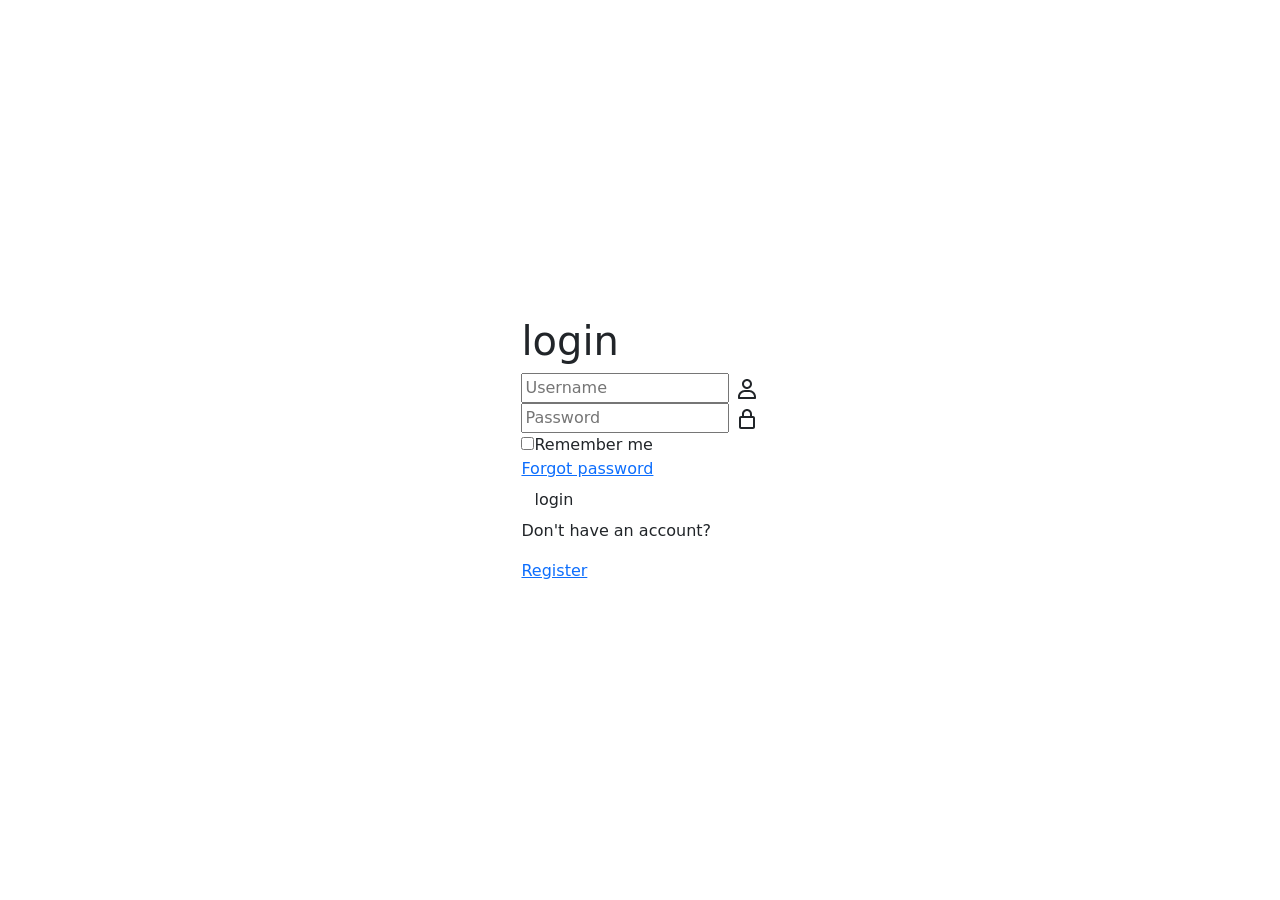
==== index.html @ f79cc148 "update changes on index.html" ====
<!doctype html>
<html lang="en">
<head>
    <meta charset="utf-8">
    <meta name="viewport" content="width=device-width, initial-scale=1">
    <title>Study Tracker</title>
    <link rel="stylesheet" href="styles.css">
    <link href="https://cdn.jsdelivr.net/npm/bootstrap@5.3.8/dist/css/bootstrap.min.css" rel="stylesheet" integrity="sha384-sRIl4kxILFvY47J16cr9ZwB07vP4J8+LH7qKQnuqkuIAvNWLzeN8tE5YBujZqJLB" crossorigin="anonymous">
</head>
<body>
    <div class="wrapper">
        <form action="">
            <h1>login</h1>
            <div class="input-box">
                <input type="text" placeholder="Username" required>
                <svg  xmlns="http://www.w3.org/2000/svg" width="24" height="24"  
fill="currentColor" viewBox="0 0 24 24" >
<!--Boxicons v3.0.8 https://boxicons.com | License  https://docs.boxicons.com/free-->
<path d="M12 12c2.76 0 5-2.24 5-5s-2.24-5-5-5-5 2.24-5 5 2.24 5 5 5m0-8c1.65 0 3 1.35 3 3s-1.35 3-3 3-3-1.35-3-3 1.35-3 3-3M4 22h16c.55 0 1-.45 1-1v-1c0-3.86-3.14-7-7-7h-4c-3.86 0-7 3.14-7 7v1c0 .55.45 1 1 1m6-7h4c2.76 0 5 2.24 5 5H5c0-2.76 2.24-5 5-5"></path>
</svg>
            </div>
            <div class="input-box">
                <input type="password" placeholder="Password" required>
                <svg  xmlns="http://www.w3.org/2000/svg" width="24" height="24"  
fill="currentColor" viewBox="0 0 24 24" >
<!--Boxicons v3.0.8 https://boxicons.com | License  https://docs.boxicons.com/free-->
<path d="M6 22h12c1.1 0 2-.9 2-2v-9c0-1.1-.9-2-2-2h-1V7c0-2.76-2.24-5-5-5S7 4.24 7 7v2H6c-1.1 0-2 .9-2 2v9c0 1.1.9 2 2 2M9 7c0-1.65 1.35-3 3-3s3 1.35 3 3v2H9zm-3 4h12v9H6z"></path>
</svg>
            </div>
            <div class="Remember-forget">
                <label><input type="checkbox">Remember me</label>
                <br>
                <a href="#">Forgot password</a>
            </div>
            <button type="submit" class="btn">login</button>
            <div class="register-link">
                <p>Don't have an account? </p><a href="#">Register</a>
            </div>
        </form>
    </div>

    <script src="https://cdn.jsdelivr.net/npm/bootstrap@5.3.8/dist/js/bootstrap.bundle.min.js" integrity="sha384-FKyoEForCGlyvwx9Hj09JcYn3nv7wiPVlz7YYwJrWVcXK/BmnVDxM+D2scQbITxI" crossorigin="anonymous"></script>
</body>
</html>
---- styles.css ----
body {
    display: flex;
    justify-content: center;
    align-items: center;
    min-height: 100vh;
    background-color: seagreen;
}
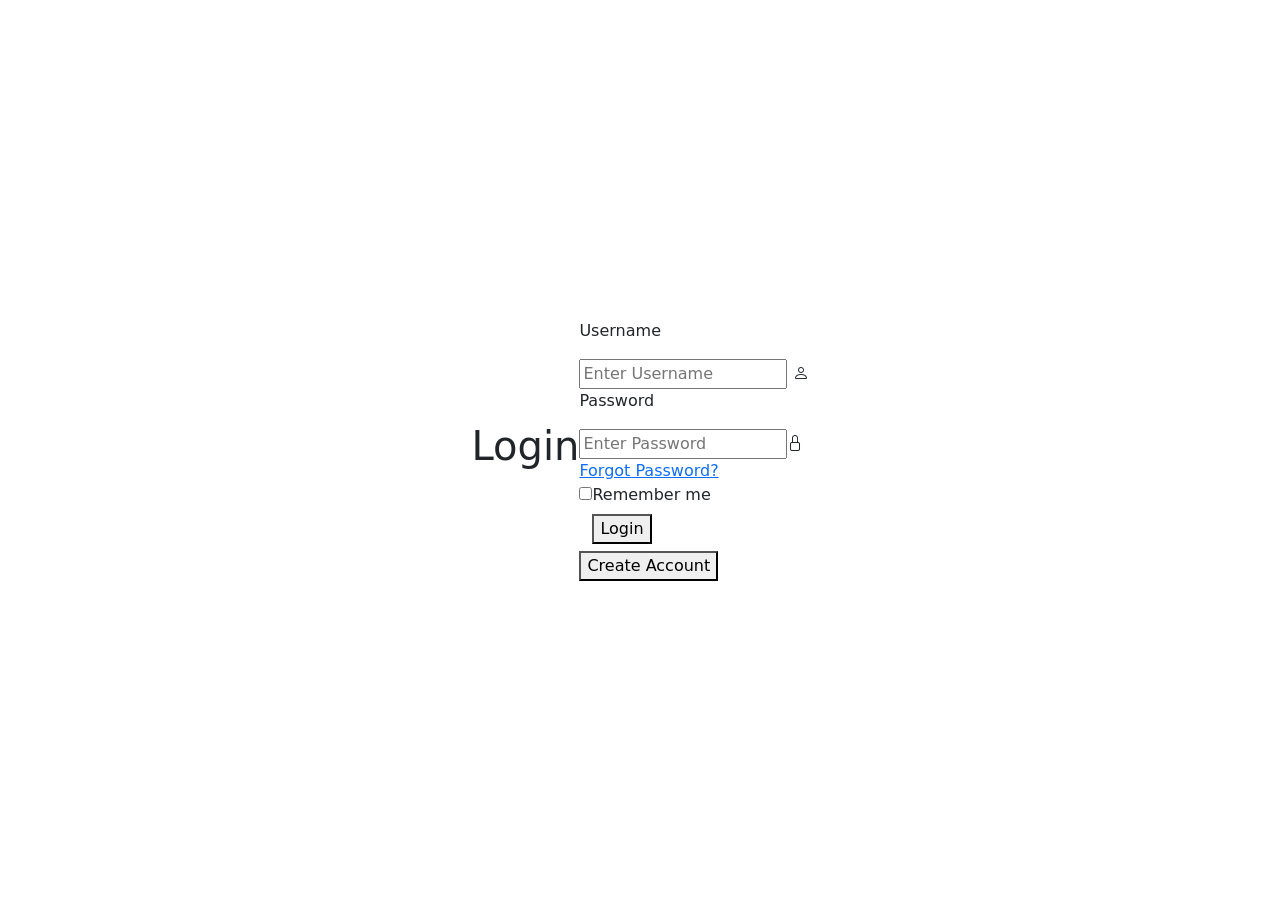
==== commit 2042fd89: "update changes on index.html" ====
--- a/index.html
+++ b/index.html
@@ -4,41 +4,41 @@
     <meta charset="utf-8">
     <meta name="viewport" content="width=device-width, initial-scale=1">
     <title>Study Tracker</title>
-    <link rel="stylesheet" href="styles.css">
+    <link rel="stylesheet" href="style.css">
+
     <link href="https://cdn.jsdelivr.net/npm/bootstrap@5.3.8/dist/css/bootstrap.min.css" rel="stylesheet" integrity="sha384-sRIl4kxILFvY47J16cr9ZwB07vP4J8+LH7qKQnuqkuIAvNWLzeN8tE5YBujZqJLB" crossorigin="anonymous">
+    
+    <link rel="stylesheet" href="https://cdn.jsdelivr.net/npm/bootstrap-icons@1.13.1/font/bootstrap-icons.css">
 </head>
 <body>
+    <h1>Login</h1>
+
     <div class="wrapper">
-        <form action="">
-            <h1>login</h1>
-            <div class="input-box">
-                <input type="text" placeholder="Username" required>
-                <svg  xmlns="http://www.w3.org/2000/svg" width="24" height="24"  
-fill="currentColor" viewBox="0 0 24 24" >
-<!--Boxicons v3.0.8 https://boxicons.com | License  https://docs.boxicons.com/free-->
-<path d="M12 12c2.76 0 5-2.24 5-5s-2.24-5-5-5-5 2.24-5 5 2.24 5 5 5m0-8c1.65 0 3 1.35 3 3s-1.35 3-3 3-3-1.35-3-3 1.35-3 3-3M4 22h16c.55 0 1-.45 1-1v-1c0-3.86-3.14-7-7-7h-4c-3.86 0-7 3.14-7 7v1c0 .55.45 1 1 1m6-7h4c2.76 0 5 2.24 5 5H5c0-2.76 2.24-5 5-5"></path>
-</svg>
-            </div>
-            <div class="input-box">
-                <input type="password" placeholder="Password" required>
-                <svg  xmlns="http://www.w3.org/2000/svg" width="24" height="24"  
-fill="currentColor" viewBox="0 0 24 24" >
-<!--Boxicons v3.0.8 https://boxicons.com | License  https://docs.boxicons.com/free-->
-<path d="M6 22h12c1.1 0 2-.9 2-2v-9c0-1.1-.9-2-2-2h-1V7c0-2.76-2.24-5-5-5S7 4.24 7 7v2H6c-1.1 0-2 .9-2 2v9c0 1.1.9 2 2 2M9 7c0-1.65 1.35-3 3-3s3 1.35 3 3v2H9zm-3 4h12v9H6z"></path>
-</svg>
-            </div>
-            <div class="Remember-forget">
-                <label><input type="checkbox">Remember me</label>
-                <br>
-                <a href="#">Forgot password</a>
-            </div>
-            <button type="submit" class="btn">login</button>
-            <div class="register-link">
-                <p>Don't have an account? </p><a href="#">Register</a>
-            </div>
-        </form>
+        <div class="username">
+            <p>Username</p>
+            <input class="username" type="Username" placeholder="Enter Username">
+            <i class="bi bi-person"></i>
+
+        </div>
+        <div class="password">
+            <p>Password</p>
+            <input class="Password" type="password" placeholder="Enter Password"><i class="bi bi-lock"></i>
+        </div>
+
+        <a href="#" target="_blank">Forgot Password?</a>
+
+        <div class="Remember-me">
+            <input class="Remember-me" type="checkbox">Remember me
+        </div>
+
+        <div class="btn">
+            <button type="submit" placeholder="Login">Login</button>
+        </div>
+
+        <div class="Create-Acc">
+            <button type="button" placeholder="Create Account">Create Account
+        </div>
+
     </div>
-
-    <script src="https://cdn.jsdelivr.net/npm/bootstrap@5.3.8/dist/js/bootstrap.bundle.min.js" integrity="sha384-FKyoEForCGlyvwx9Hj09JcYn3nv7wiPVlz7YYwJrWVcXK/BmnVDxM+D2scQbITxI" crossorigin="anonymous"></script>
 </body>
 </html>
--- a/style.css
+++ b/style.css
@@ -0,0 +1,6 @@
+body {
+    display: flex;
+    justify-content: center;
+    align-items: center;
+    min-height: 100vh;
+}
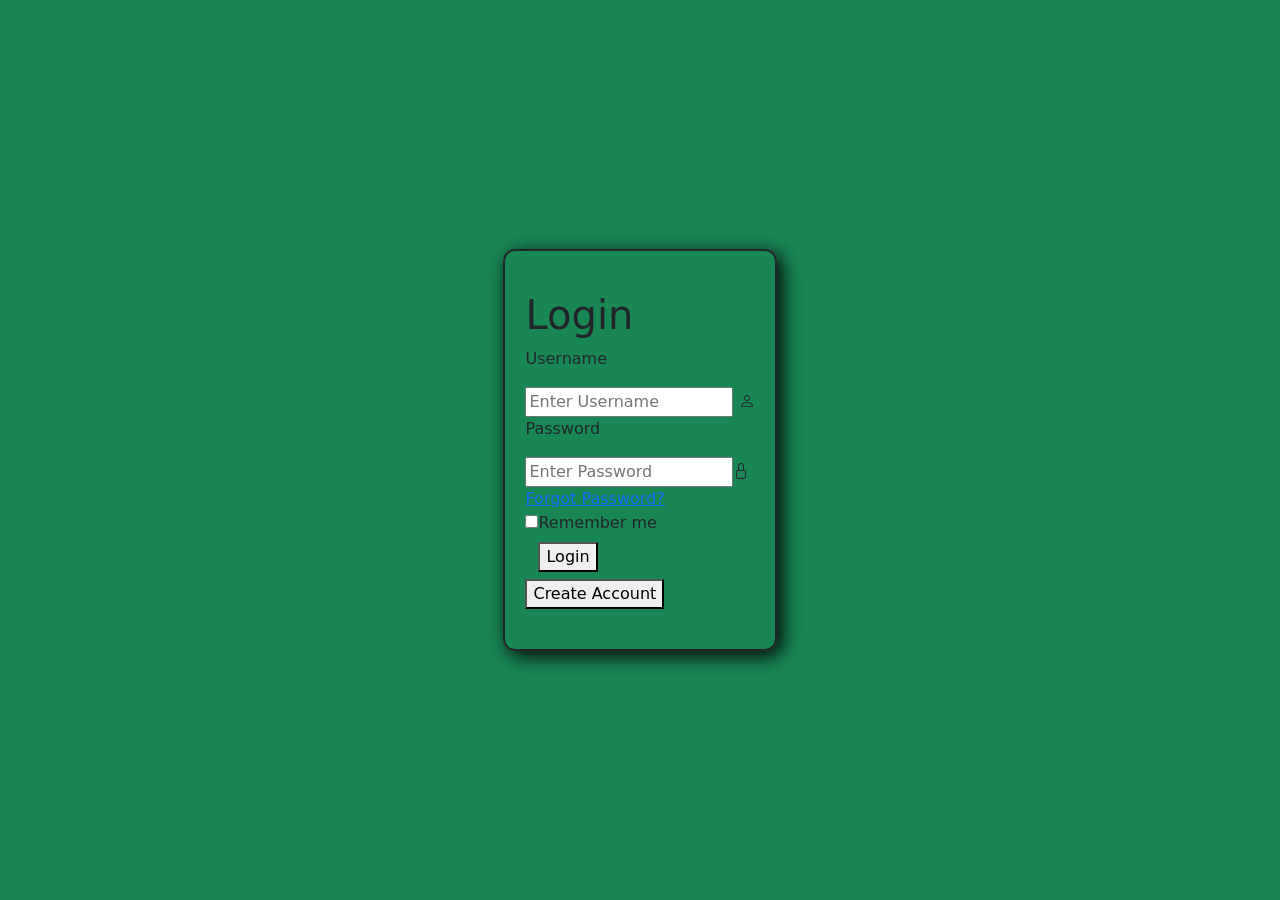
==== commit 869efc37: "add styles on style.css" ====
--- a/index.html
+++ b/index.html
@@ -1,4 +1,4 @@
-<!doctype html>
+<!Doctype html>
 <html lang="en">
 <head>
     <meta charset="utf-8">
@@ -10,10 +10,9 @@
     
     <link rel="stylesheet" href="https://cdn.jsdelivr.net/npm/bootstrap-icons@1.13.1/font/bootstrap-icons.css">
 </head>
-<body>
-    <h1>Login</h1>
-
+<body class="bg-success">
     <div class="wrapper">
+        <h1>Login</h1>
         <div class="username">
             <p>Username</p>
             <input class="username" type="Username" placeholder="Enter Username">
--- a/style.css
+++ b/style.css
@@ -1,6 +1,22 @@
-body {
+.bg-success {
     display: flex;
     justify-content: center;
     align-items: center;
     min-height: 100vh;
-}+}
+.wrapper {
+    border-color: black;
+    border: 2px;
+    border-style: solid;
+    border-radius: 12px;
+    box-shadow: 5px 5px 20px black;
+    padding-left: 20px;
+    padding-top: 40px;
+    padding-bottom: 40px;
+    padding-right: 20px;
+    transition: opacity 0.2s,
+}
+.wrapper:hover {
+    opacity: 0.9;
+    
+}
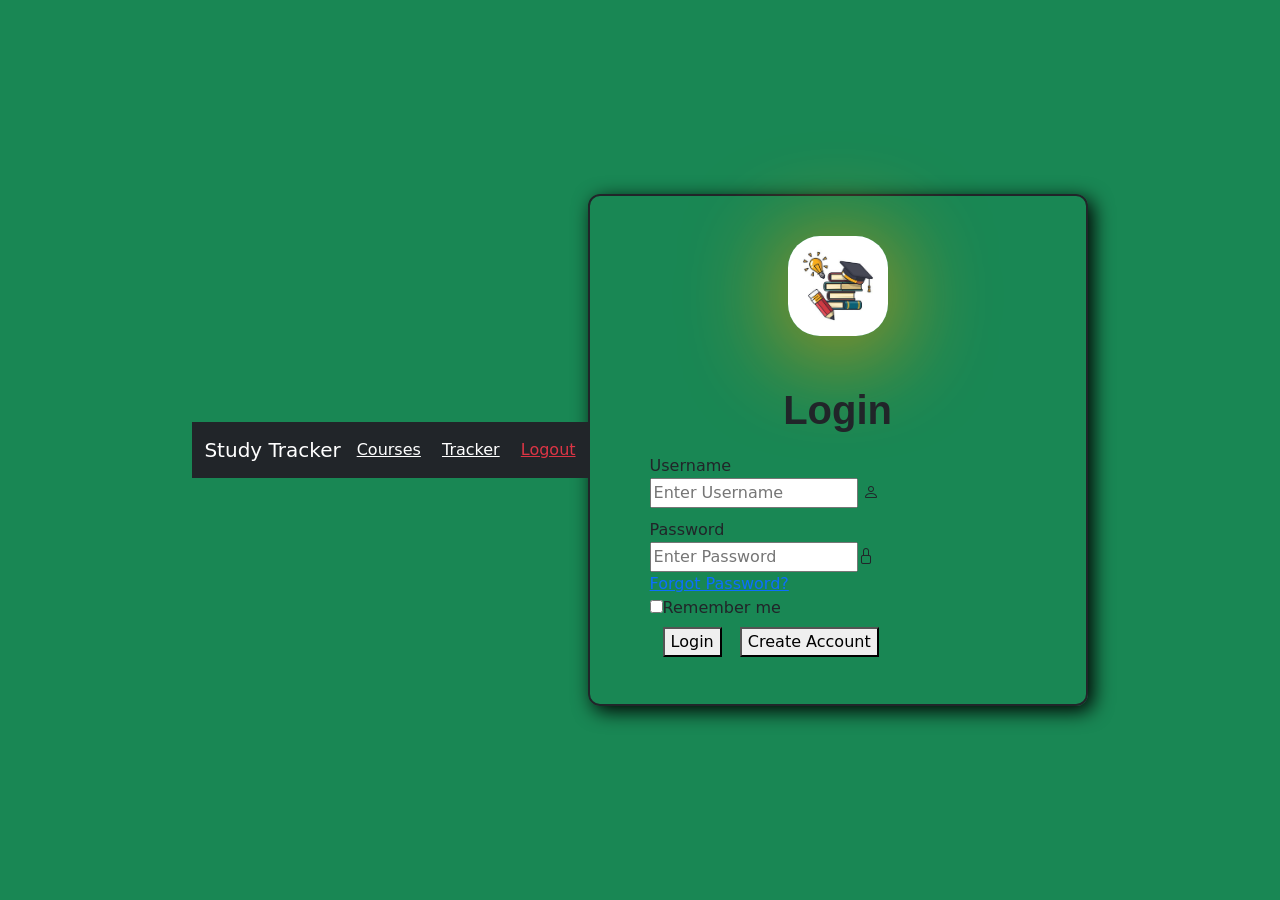
==== commit 67d34543: "adding the navigation bar" ====
--- a/index.html
+++ b/index.html
@@ -1,26 +1,42 @@
 <!Doctype html>
 <html lang="en">
 <head>
-    <meta charset="utf-8">
+    <meta charset="UTF-8">
     <meta name="viewport" content="width=device-width, initial-scale=1">
+
     <title>Study Tracker</title>
+
+     <link href="https://cdn.jsdelivr.net/npm/bootstrap@5.3.8/dist/css/bootstrap.min.css" rel="stylesheet" integrity="sha384-sRIl4kxILFvY47J16cr9ZwB07vP4J8+LH7qKQnuqkuIAvNWLzeN8tE5YBujZqJLB" crossorigin="anonymous">
     <link rel="stylesheet" href="style.css">
 
-    <link href="https://cdn.jsdelivr.net/npm/bootstrap@5.3.8/dist/css/bootstrap.min.css" rel="stylesheet" integrity="sha384-sRIl4kxILFvY47J16cr9ZwB07vP4J8+LH7qKQnuqkuIAvNWLzeN8tE5YBujZqJLB" crossorigin="anonymous">
+   
     
     <link rel="stylesheet" href="https://cdn.jsdelivr.net/npm/bootstrap-icons@1.13.1/font/bootstrap-icons.css">
+
 </head>
 <body class="bg-success">
+     <nav class="navbar navbar-dark bg-dark">
+     <div class="container">
+     <a class="navbar-brand" href="login.html">Study Tracker</a>
+     <div>
+      <a href="courses.html" class="text-white me-3">Courses</a>
+      <a href="tracker.html" class="text-white me-3">Tracker</a>
+      <a href="login.html" class="text-danger">Logout</a>
+    </div>
+  </div>
+</nav>
+
     <div class="wrapper">
+        <img class="Hero-img" src="Image/Assets/Pasted image.png" width="100px">
         <h1>Login</h1>
         <div class="username">
-            <p>Username</p>
+            <p class="Description">Username</p>
             <input class="username" type="Username" placeholder="Enter Username">
             <i class="bi bi-person"></i>
 
         </div>
         <div class="password">
-            <p>Password</p>
+            <p class="Description2">Password</p>
             <input class="Password" type="password" placeholder="Enter Password"><i class="bi bi-lock"></i>
         </div>
 
@@ -31,11 +47,11 @@
         </div>
 
         <div class="btn">
-            <button type="submit" placeholder="Login">Login</button>
+            <button type="button" placeholder="Login">Login</button>
         </div>
 
         <div class="Create-Acc">
-            <button type="button" placeholder="Create Account">Create Account
+            <button type="button" placeholder="Create Account">Create Account</button>
         </div>
 
     </div>
--- a/style.css
+++ b/style.css
@@ -4,19 +4,52 @@
     align-items: center;
     min-height: 100vh;
 }
+
 .wrapper {
     border-color: black;
     border: 2px;
     border-style: solid;
     border-radius: 12px;
     box-shadow: 5px 5px 20px black;
-    padding-left: 20px;
+    width: 500px;
+    padding-left: 60px;
     padding-top: 40px;
     padding-bottom: 40px;
-    padding-right: 20px;
+    padding-right: 60px;
     transition: opacity 0.2s,
+        transform 0.3s;
 }
 .wrapper:hover {
     opacity: 0.9;
-    
+    transform: scale(1.01);
 }
+
+.Hero-img {
+    display: block;
+    margin: auto;
+    border-radius: 32px;
+    box-shadow: 0px 10px 100px rgb(232, 152, 5);
+    margin-bottom: 0;
+}
+
+.wrapper h1 {
+    margin-top: 50px;
+    text-align: center;
+    font-family: -apple-system, BlinkMacSystemFont, "Segoe UI", Roboto, Arial, sans-serif;
+    font-weight: bold;
+    margin-bottom: 0;
+}
+
+.Description {
+    margin-top: 20px;
+    margin-bottom: 0;
+}
+.Description2 {
+    margin-top: 10px;
+    margin-bottom: 0;
+}
+
+.btn ,
+.Create-Acc {
+    display: inline-block;
+}
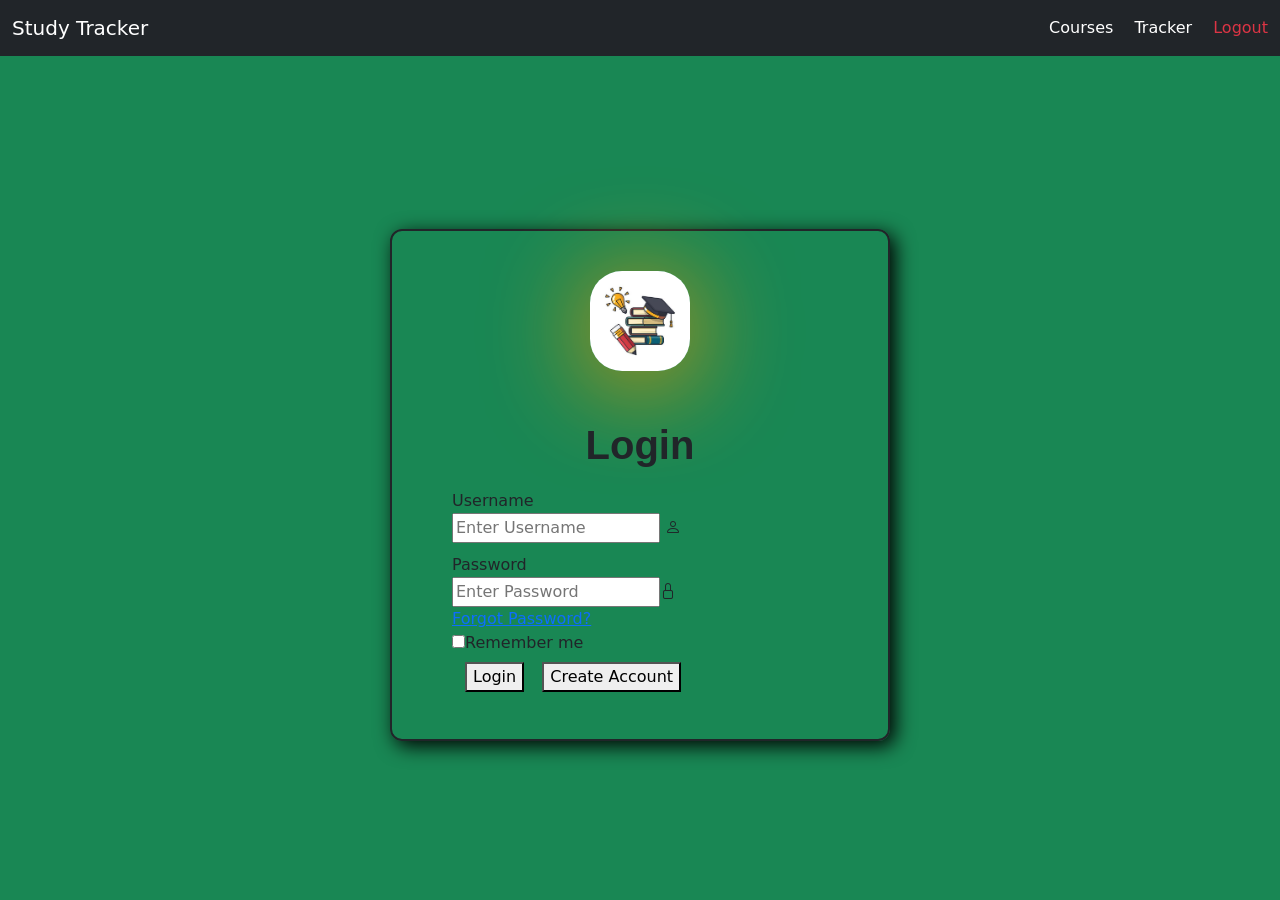
==== commit 540f1948: "putting the navigation bar at the top of the page" ====
--- a/index.html
+++ b/index.html
@@ -4,27 +4,30 @@
     <meta charset="UTF-8">
     <meta name="viewport" content="width=device-width, initial-scale=1">
 
-    <title>Study Tracker</title>
+    <title>STUDY TRACKER</title>
 
      <link href="https://cdn.jsdelivr.net/npm/bootstrap@5.3.8/dist/css/bootstrap.min.css" rel="stylesheet" integrity="sha384-sRIl4kxILFvY47J16cr9ZwB07vP4J8+LH7qKQnuqkuIAvNWLzeN8tE5YBujZqJLB" crossorigin="anonymous">
-    <link rel="stylesheet" href="style.css">
+     <link rel="stylesheet" href="style.css">
 
    
     
-    <link rel="stylesheet" href="https://cdn.jsdelivr.net/npm/bootstrap-icons@1.13.1/font/bootstrap-icons.css">
+     <link rel="stylesheet" href="https://cdn.jsdelivr.net/npm/bootstrap-icons@1.13.1/font/bootstrap-icons.css">
 
 </head>
-<body class="bg-success">
-     <nav class="navbar navbar-dark bg-dark">
-     <div class="container">
-     <a class="navbar-brand" href="login.html">Study Tracker</a>
-     <div>
-      <a href="courses.html" class="text-white me-3">Courses</a>
-      <a href="tracker.html" class="text-white me-3">Tracker</a>
-      <a href="login.html" class="text-danger">Logout</a>
-    </div>
-  </div>
-</nav>
+<body class="bg-success" style="padding-top: 70px;">
+
+     <nav class="navbar navbar-expand-lg navbar-dark bg-dark fixed-top">
+     <div class="container-fluid">
+
+     <a class="navbar-brand" href="#">Study Tracker</a>
+
+     <div class="ms-auto">
+      <a href="courses.html" class="nav-link d-inline text-white me-3">Courses</a>
+      <a href="tracker.html" class="nav-link d-inline text-white me-3">Tracker</a>
+      <a href="login.html" class="nav-link d-inline text-danger">Logout</a>
+      </div>
+      </div>
+     </nav>
 
     <div class="wrapper">
         <img class="Hero-img" src="Image/Assets/Pasted image.png" width="100px">
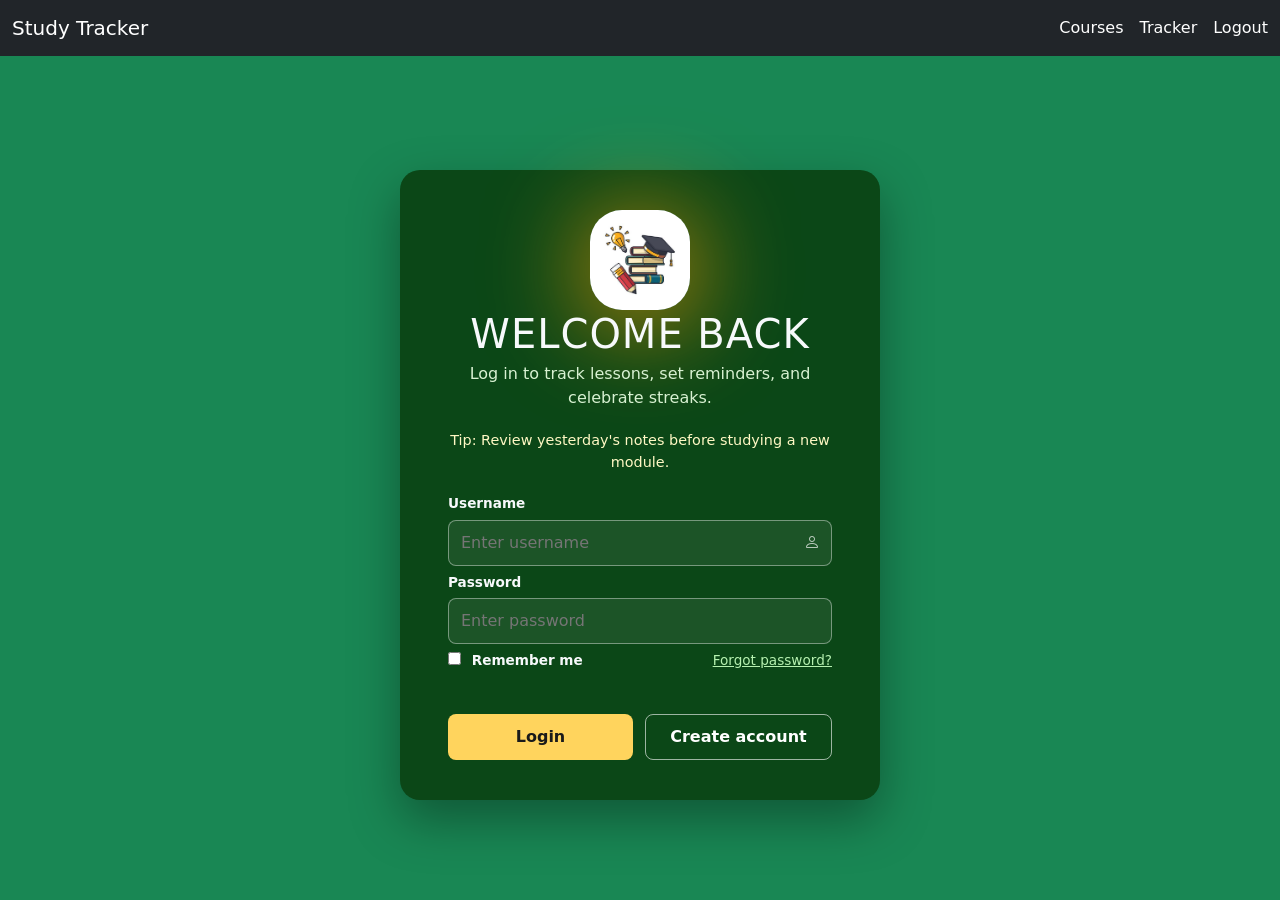
==== commit 58e5cabd: "improved the functionality and looks" ====
--- a/index.html
+++ b/index.html
@@ -16,47 +16,49 @@
 </head>
 <body class="bg-success" style="padding-top: 70px;">
 
-     <nav class="navbar navbar-expand-lg navbar-dark bg-dark fixed-top">
-     <div class="container-fluid">
+    <nav class="navbar navbar-expand-lg navbar-dark bg-dark fixed-top">
+        <div class="container-fluid">
+            <a class="navbar-brand" href="index.html">Study Tracker</a>
+            <div class="d-flex align-items-center gap-3">
+                <a href="courses.html" class="nav-link text-white px-0">Courses</a>
+                <a href="tracker.html" class="nav-link text-white px-0">Tracker</a>
+                <a href="index.html" data-logout="true" class="nav-link text-white px-0">Logout</a>
+            </div>
+        </div>
+    </nav>
 
-     <a class="navbar-brand" href="#">Study Tracker</a>
+    <main class="wrapper" aria-label="login form">
+        <img class="Hero-img" src="Image/Assets/Pasted image.png" width="100" alt="Study Tracker logo">
+        <h1>Welcome back</h1>
+        <p class="subtitle">Log in to track lessons, set reminders, and celebrate streaks.</p>
+        <p class="study-tip">Tip: Review yesterday's notes before studying a new module.</p>
+        <form id="loginForm" class="login-form">
+            <label for="loginUsername">Username</label>
+            <div class="input-row">
+                <input id="loginUsername" name="username" type="text" placeholder="Enter username">
+                <i class="bi bi-person input-icon" aria-hidden="true"></i>
+            </div>
 
-     <div class="ms-auto">
-      <a href="courses.html" class="nav-link d-inline text-white me-3">Courses</a>
-      <a href="tracker.html" class="nav-link d-inline text-white me-3">Tracker</a>
-      <a href="login.html" class="nav-link d-inline text-danger">Logout</a>
-      </div>
-      </div>
-     </nav>
+            <label for="loginPassword">Password</label>
+            <div class="input-row">
+                <input id="loginPassword" name="password" type="password" placeholder="Enter password">
+            </div>
 
-    <div class="wrapper">
-        <img class="Hero-img" src="Image/Assets/Pasted image.png" width="100px">
-        <h1>Login</h1>
-        <div class="username">
-            <p class="Description">Username</p>
-            <input class="username" type="Username" placeholder="Enter Username">
-            <i class="bi bi-person"></i>
+            <div class="helper-row">
+                <label class="remember-label">
+                    <input type="checkbox">
+                    Remember me
+                </label>
+                <small class="link-button">Forgot password?</small>
+            </div>
 
-        </div>
-        <div class="password">
-            <p class="Description2">Password</p>
-            <input class="Password" type="password" placeholder="Enter Password"><i class="bi bi-lock"></i>
-        </div>
-
-        <a href="#" target="_blank">Forgot Password?</a>
-
-        <div class="Remember-me">
-            <input class="Remember-me" type="checkbox">Remember me
-        </div>
-
-        <div class="btn">
-            <button type="button" placeholder="Login">Login</button>
-        </div>
-
-        <div class="Create-Acc">
-            <button type="button" placeholder="Create Account">Create Account</button>
-        </div>
-
-    </div>
+            <div id="loginMessage" class="status-message"></div>
+            <div class="form-actions">
+                <button type="submit" class="primary">Login</button>
+                <a href="register.html" class="secondary secondary-link">Create account</a>
+            </div>
+        </form>
+    </main>
+    <script src="index.js" defer></script>
 </body>
-</html>+</html>
--- a/style.css
+++ b/style.css
@@ -3,25 +3,6 @@
     justify-content: center;
     align-items: center;
     min-height: 100vh;
-}
-
-.wrapper {
-    border-color: black;
-    border: 2px;
-    border-style: solid;
-    border-radius: 12px;
-    box-shadow: 5px 5px 20px black;
-    width: 500px;
-    padding-left: 60px;
-    padding-top: 40px;
-    padding-bottom: 40px;
-    padding-right: 60px;
-    transition: opacity 0.2s,
-        transform 0.3s;
-}
-.wrapper:hover {
-    opacity: 0.9;
-    transform: scale(1.01);
 }
 
 .Hero-img {
@@ -32,24 +13,205 @@
     margin-bottom: 0;
 }
 
+.wrapper {
+    max-width: 480px;
+    background: #0b4717;
+    padding: 40px 48px;
+    color: #f7f9fb;
+    border-radius: 20px;
+    box-shadow: 0 20px 50px rgba(0, 0, 0, 0.35);
+}
+
 .wrapper h1 {
-    margin-top: 50px;
-    text-align: center;
-    font-family: -apple-system, BlinkMacSystemFont, "Segoe UI", Roboto, Arial, sans-serif;
-    font-weight: bold;
-    margin-bottom: 0;
-}
-
-.Description {
-    margin-top: 20px;
-    margin-bottom: 0;
-}
-.Description2 {
+    text-transform: uppercase;
+    letter-spacing: 1px;
+    margin-bottom: 4px;
+    text-align: center;
+}
+
+.subtitle {
+    text-align: center;
+    margin-bottom: 20px;
+    color: #d8f1d2;
+}
+
+.study-tip {
+    text-align: center;
+    font-size: 0.9rem;
+    margin-bottom: 20px;
+    color: #fff8c4;
+}
+
+.login-form,
+.register-form {
+    display: flex;
+    flex-direction: column;
+    gap: 6px;
+}
+
+.login-form label,
+.register-form label {
+    font-size: 0.85rem;
+    font-weight: 600;
+}
+
+.input-row {
+    position: relative;
+}
+
+.input-row input {
+    width: 100%;
+    padding: 10px 40px 10px 12px;
+    border-radius: 8px;
+    border: 1px solid rgba(255, 255, 255, 0.4);
+    background: rgba(255, 255, 255, 0.07);
+    color: #fff;
+}
+
+.input-icon {
+    position: absolute;
+    right: 12px;
+    top: 50%;
+    transform: translateY(-50%);
+    font-size: 1rem;
+    color: rgba(255, 255, 255, 0.7);
+}
+
+.icon-button {
+    position: absolute;
+    right: 6px;
+    top: 50%;
+    transform: translateY(-50%);
+    border: none;
+    background: transparent;
+    color: #fff;
+}
+
+.helper-row {
+    display: flex;
+    justify-content: space-between;
+    align-items: center;
+    font-size: 0.9rem;
+}
+
+.remember-label input {
+    margin-right: 6px;
+}
+
+.link-button {
+    border: none;
+    background: transparent;
+    color: #b6f1b0;
+    text-decoration: underline;
+    cursor: pointer;
+    font-size: 0.85rem;
+}
+
+.status-message {
+    min-height: 24px;
+    margin-bottom: 8px;
+    font-weight: 600;
+}
+
+.form-actions {
+    display: flex;
+    gap: 12px;
+    width: 100%;
+}
+
+.form-actions button,
+.secondary-link {
+    flex: 1;
+    padding: 10px;
+    border-radius: 8px;
+    border: none;
+    font-weight: 600;
+    cursor: pointer;
+}
+
+.form-actions .primary {
+    background: #ffd45d;
+    color: #1a1a1a;
+}
+
+.form-actions .secondary {
+    background: transparent;
+    border: 1px solid rgba(255, 255, 255, 0.6);
+    color: #fff;
+}
+
+.secondary-link {
+    text-align: center;
+    text-decoration: none;
+    display: inline-flex;
+    justify-content: center;
+    align-items: center;
+}
+
+.error-text {
+    font-size: 0.8rem;
+    color: #ffb3b3;
+    min-height: 18px;
+}
+
+.modal-overlay {
+    position: fixed;
+    inset: 0;
+    background: rgba(0, 0, 0, 0.75);
+    display: flex;
+    align-items: center;
+    justify-content: center;
+    padding: 24px;
+    z-index: 10;
+}
+
+.modal-panel {
+    background: #ffffff;
+    border-radius: 12px;
+    padding: 28px;
+    width: 100%;
+    max-width: 420px;
+    box-shadow: 0 20px 60px rgba(0, 0, 0, 0.35);
+}
+
+.modal-header {
+    display: flex;
+    align-items: center;
+    justify-content: space-between;
+    margin-bottom: 16px;
+}
+
+.modal-panel h2 {
+    margin: 0;
+    font-size: 1.25rem;
+}
+
+.register-form input,
+.register-form select {
+    padding: 10px;
+    border-radius: 6px;
+    border: 1px solid #ccd1d8;
+    font-size: 1rem;
+}
+
+.register-form button {
     margin-top: 10px;
-    margin-bottom: 0;
-}
-
-.btn ,
-.Create-Acc {
-    display: inline-block;
-}+    padding: 12px;
+    border-radius: 8px;
+    border: none;
+    background: #2563eb;
+    color: #fff;
+    font-weight: 600;
+    cursor: pointer;
+}
+
+.helper-text {
+    margin: 8px 0 0;
+    font-size: 0.85rem;
+    color: #374151;
+    min-height: 20px;
+}
+
+.hidden {
+    display: none;
+}
